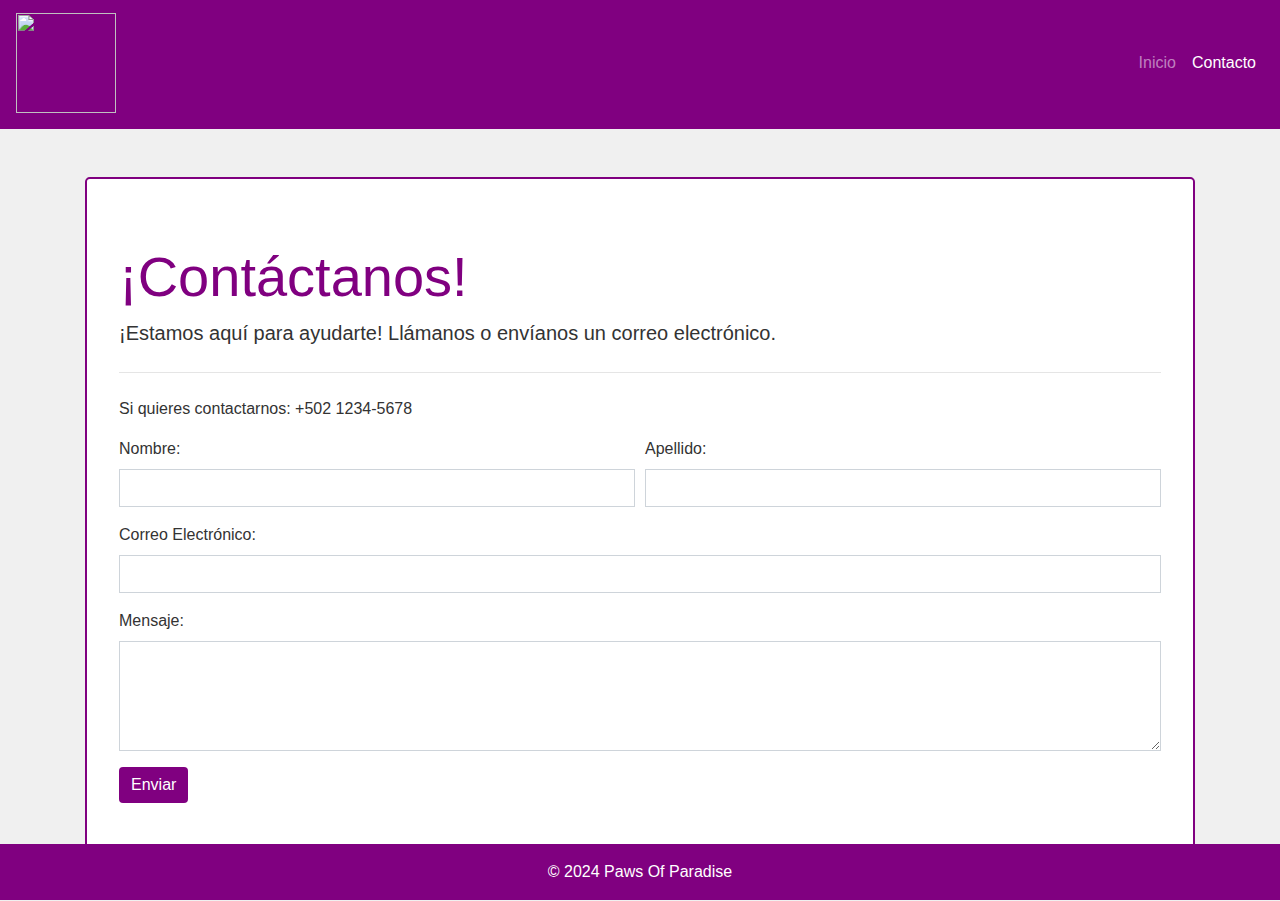
==== Proyecto/Contacto.html @ 162cfe37 "Add files via upload" ====
<!DOCTYPE html>
<html>
<head>
    <title>Contacto - Paws Boutique</title>
    <!-- CSS de Bootstrap -->
    <link href="https://stackpath.bootstrapcdn.com/bootstrap/4.3.1/css/bootstrap.min.css" rel="stylesheet">
    <!-- CSS personalizado -->
    <style>
        body {
            background-color: #f0f0f0;
            color: #333;
        }
        .navbar {
            border-bottom: 3px solid purple;
        }
        h1, h2, h3 {
            color: purple;
        }
        .bg-dark {
            background-color: purple !important;
        }
        .jumbotron {
            background-color: #fff;
            border: 2px solid purple;
        }
        .form-control {
            border-radius: 0;
        }
        button[type="submit"] {
            background-color: purple;
            border: none;
        }
        button[type="submit"]:hover {
            background-color: #6c009b;
        }
    </style>
</head>
<body>
    <header>
        <nav class="navbar navbar-expand-lg navbar-dark bg-dark">
            <a class="navbar-brand" href="#"><img src="/Images/Logo2.png" height="100" width="100"></a>
            <button class="navbar-toggler" type="button" data-toggle="collapse" data-target="#navbarNav" aria-controls="navbarNav" aria-expanded="false" aria-label="Toggle navigation">
                <span class="navbar-toggler-icon"></span>
            </button>
            <div class="collapse navbar-collapse" id="navbarNav">
                <ul class="navbar-nav ml-auto">
                    <li class="nav-item">
                        <a class="nav-link" href="/index.html">Inicio</a>
                    </li>
                    <li class="nav-item active">
                        <a class="nav-link" href="#contacto">Contacto</a>
                    </li>
                </ul>
            </div>
        </nav>
    </header>
    <main class="container">
        <section id="contacto" class="mt-5">
            <div class="jumbotron">
                <h2 class="display-4">¡Contáctanos!</h2>
                <p class="lead">¡Estamos aquí para ayudarte! Llámanos o envíanos un correo electrónico.</p>
                <hr class="my-4">
                <p>Si quieres contactarnos: +502 1234-5678</p>
                <form action="/submit_form" method="post" class="animated fadeIn">
                    <div class="form-row">
                        <div class="form-group col-md-6">
                            <label for="fname">Nombre:</label>
                            <input type="text" class="form-control" id="fname" name="fname">
                        </div>
                        <div class="form-group col-md-6">
                            <label for="lname">Apellido:</label>
                            <input type="text" class="form-control" id="lname" name="lname">
                        </div>
                    </div>
                    <div class="form-group">
                        <label for="email">Correo Electrónico:</label>
                        <input type="email" class="form-control" id="email" name="email">
                    </div>
                    <div class="form-group">
                        <label for="message">Mensaje:</label>
                        <textarea class="form-control" id="message" name="message" rows="4"></textarea>
                    </div>
                    <button type="submit" class="btn btn-primary">Enviar</button>
                </form> 
            </div>
        </section>
    </main>
    <footer class="footer mt-auto py-3 bg-dark text-white text-center animate__animated animate__fadeInUp fixed-bottom">
        <div class="container text-center">
            <span>© 2024 Paws Of Paradise</span>
        </div>
    </footer>
    <!-- JS de Bootstrap -->
    <script src="https://code.jquery.com/jquery-3.3.1.slim.min.js"></script>
    <script src="https://stackpath.bootstrapcdn.com/bootstrap/4.3.1/js/bootstrap.min.js"></script>
</body>
</html>
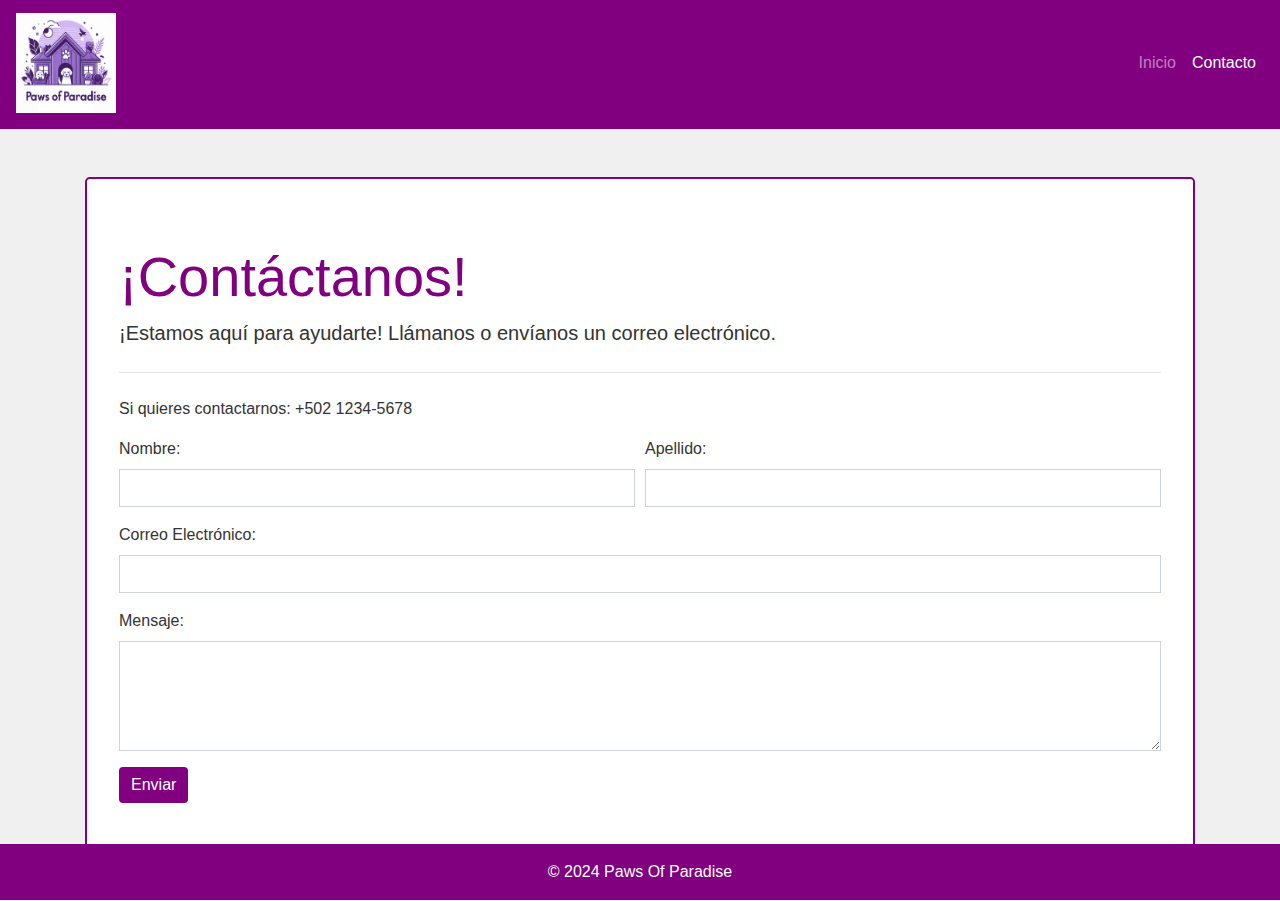
==== commit 28ef67a2: "Update Contacto.html" ====
--- a/Proyecto/Contacto.html
+++ b/Proyecto/Contacto.html
@@ -38,14 +38,14 @@
 <body>
     <header>
         <nav class="navbar navbar-expand-lg navbar-dark bg-dark">
-            <a class="navbar-brand" href="#"><img src="/Images/Logo2.png" height="100" width="100"></a>
+            <a class="navbar-brand" href="#"><img src="../Images/Logo2.png" height="100" width="100"></a>
             <button class="navbar-toggler" type="button" data-toggle="collapse" data-target="#navbarNav" aria-controls="navbarNav" aria-expanded="false" aria-label="Toggle navigation">
                 <span class="navbar-toggler-icon"></span>
             </button>
             <div class="collapse navbar-collapse" id="navbarNav">
                 <ul class="navbar-nav ml-auto">
                     <li class="nav-item">
-                        <a class="nav-link" href="/index.html">Inicio</a>
+                        <a class="nav-link" href="../index.html">Inicio</a>
                     </li>
                     <li class="nav-item active">
                         <a class="nav-link" href="#contacto">Contacto</a>
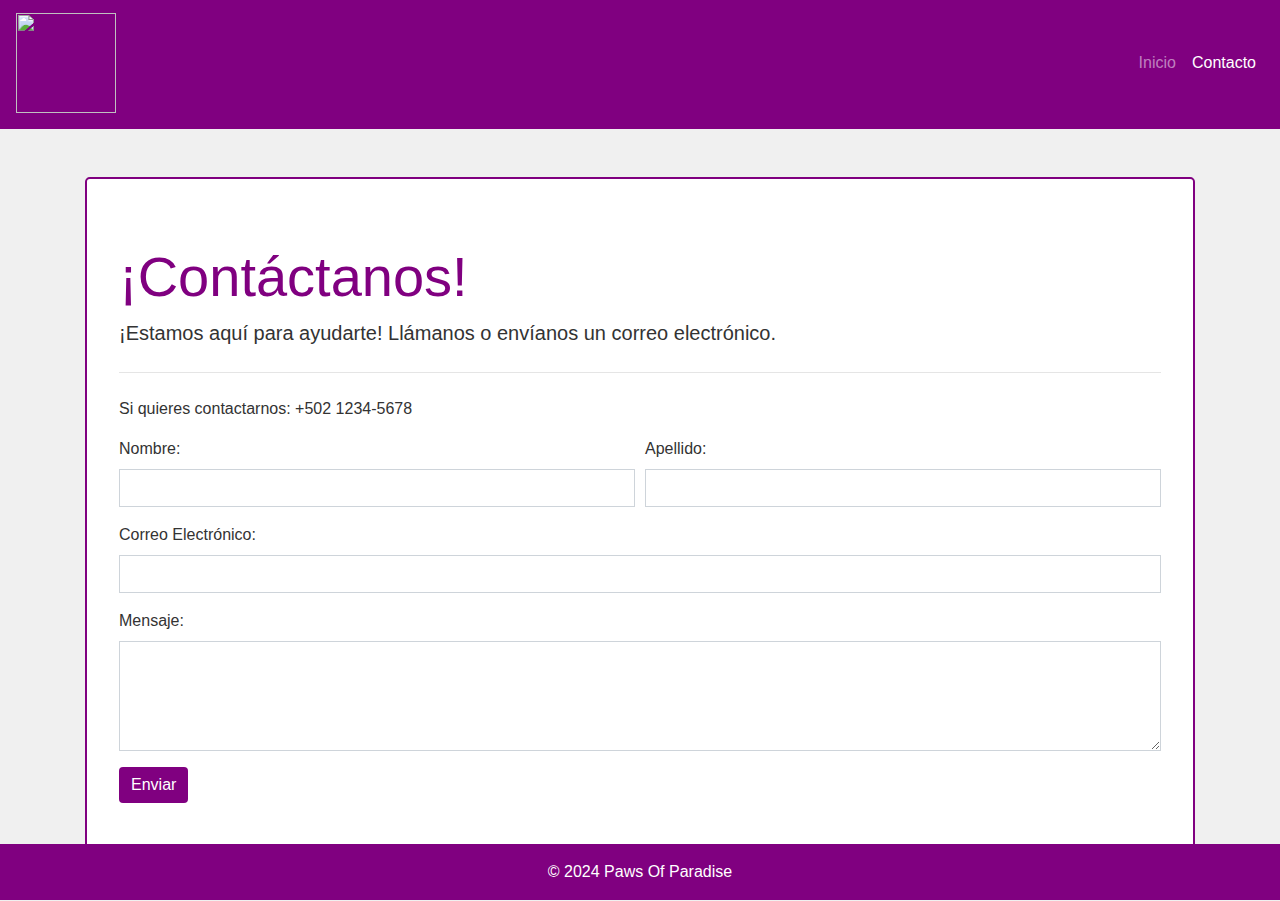
==== commit 1d68dfa8: "Update Contacto.html" ====
--- a/Proyecto/Contacto.html
+++ b/Proyecto/Contacto.html
@@ -38,14 +38,14 @@
 <body>
     <header>
         <nav class="navbar navbar-expand-lg navbar-dark bg-dark">
-            <a class="navbar-brand" href="#"><img src="../Images/Logo2.png" height="100" width="100"></a>
+            <a class="navbar-brand" href="#"><img src="PawsOfParadise/Images/Logo2.png" height="100" width="100"></a>
             <button class="navbar-toggler" type="button" data-toggle="collapse" data-target="#navbarNav" aria-controls="navbarNav" aria-expanded="false" aria-label="Toggle navigation">
                 <span class="navbar-toggler-icon"></span>
             </button>
             <div class="collapse navbar-collapse" id="navbarNav">
                 <ul class="navbar-nav ml-auto">
                     <li class="nav-item">
-                        <a class="nav-link" href="../index.html">Inicio</a>
+                        <a class="nav-link" href="PawsOfParadise/index.html">Inicio</a>
                     </li>
                     <li class="nav-item active">
                         <a class="nav-link" href="#contacto">Contacto</a>
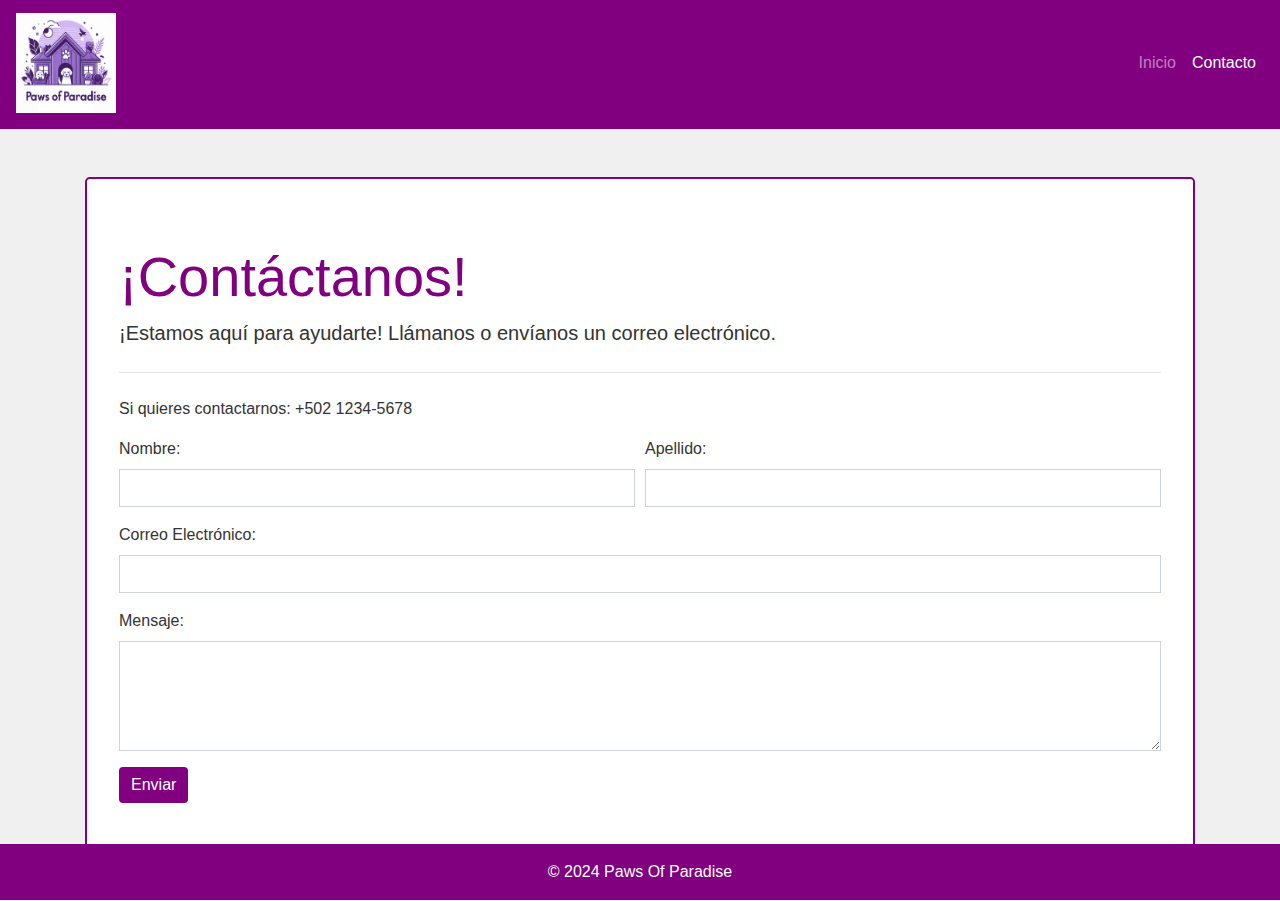
==== commit a5ac9c40: "Update Contacto.html" ====
--- a/Proyecto/Contacto.html
+++ b/Proyecto/Contacto.html
@@ -38,14 +38,14 @@
 <body>
     <header>
         <nav class="navbar navbar-expand-lg navbar-dark bg-dark">
-            <a class="navbar-brand" href="#"><img src="PawsOfParadise/Images/Logo2.png" height="100" width="100"></a>
+            <a class="navbar-brand" href="#"><img src="..\Images/Logo2.png" height="100" width="100"></a>
             <button class="navbar-toggler" type="button" data-toggle="collapse" data-target="#navbarNav" aria-controls="navbarNav" aria-expanded="false" aria-label="Toggle navigation">
                 <span class="navbar-toggler-icon"></span>
             </button>
             <div class="collapse navbar-collapse" id="navbarNav">
                 <ul class="navbar-nav ml-auto">
                     <li class="nav-item">
-                        <a class="nav-link" href="PawsOfParadise/index.html">Inicio</a>
+                        <a class="nav-link" href="..\index.html">Inicio</a>
                     </li>
                     <li class="nav-item active">
                         <a class="nav-link" href="#contacto">Contacto</a>
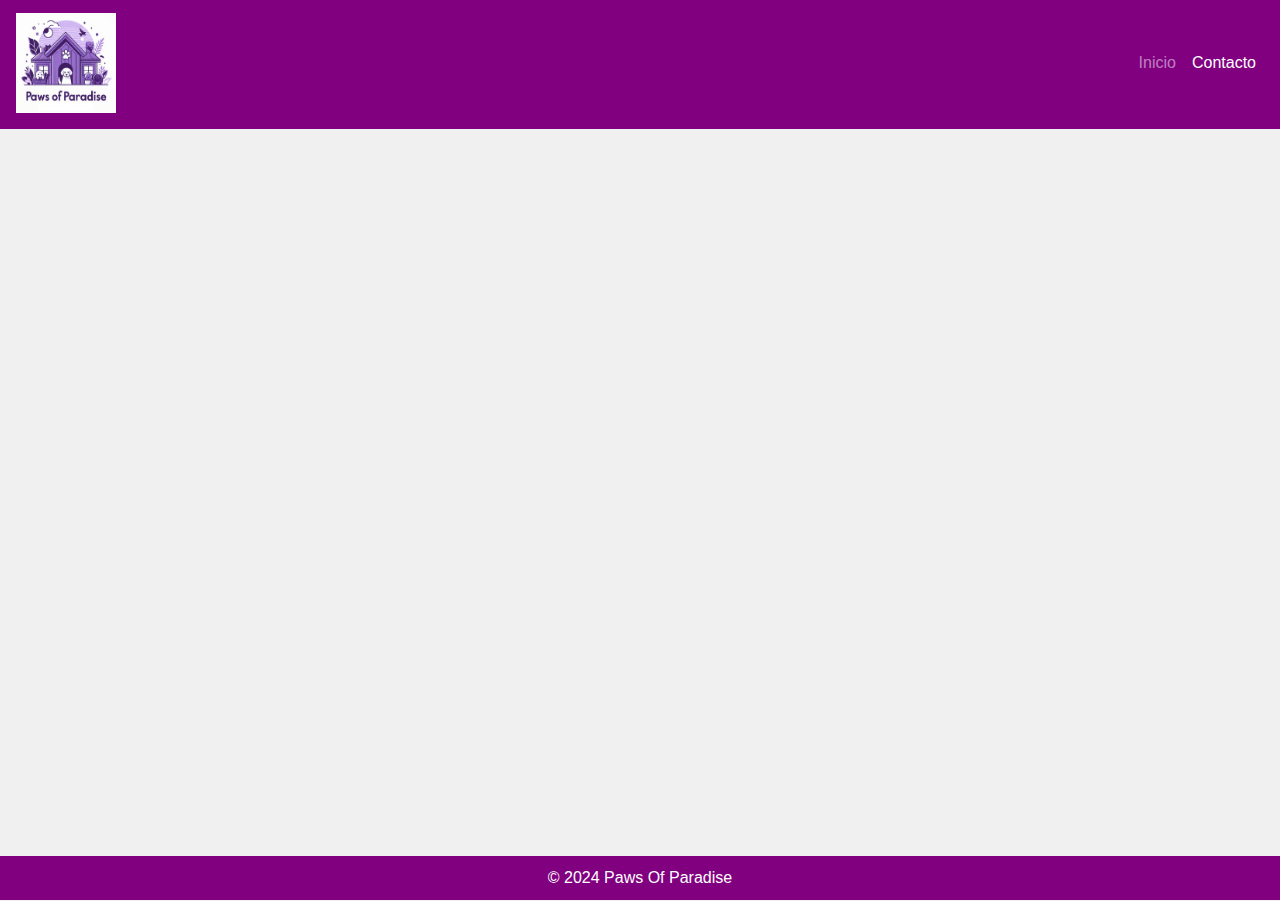
==== commit d78f0f7c: "Add files via upload" ====
--- a/Proyecto/Contacto.html
+++ b/Proyecto/Contacto.html
@@ -33,6 +33,31 @@
         button[type="submit"]:hover {
             background-color: #6c009b;
         }
+        /* Animación solo para el main */
+        main.container {
+            opacity: 0;
+            animation: fadeInUp 0.5s forwards;
+        }
+        @keyframes fadeInUp {
+            from {
+                opacity: 0;
+                transform: translateY(20px);
+            }
+            to {
+                opacity: 1;
+                transform: translateY(0);
+            }
+        }
+        /* Estilo para fijar el footer */
+        .footer {
+            position: fixed;
+            bottom: 0;
+            width: 100%;
+            background-color: purple;
+            color: white;
+            text-align: center;
+            padding: 10px 0;
+        }
     </style>
 </head>
 <body>
@@ -61,7 +86,7 @@
                 <p class="lead">¡Estamos aquí para ayudarte! Llámanos o envíanos un correo electrónico.</p>
                 <hr class="my-4">
                 <p>Si quieres contactarnos: +502 1234-5678</p>
-                <form action="/submit_form" method="post" class="animated fadeIn">
+                <form action="/submit_form" method="post">
                     <div class="form-row">
                         <div class="form-group col-md-6">
                             <label for="fname">Nombre:</label>
@@ -85,7 +110,7 @@
             </div>
         </section>
     </main>
-    <footer class="footer mt-auto py-3 bg-dark text-white text-center animate__animated animate__fadeInUp fixed-bottom">
+    <footer class="footer bg-dark text-white">
         <div class="container text-center">
             <span>© 2024 Paws Of Paradise</span>
         </div>
